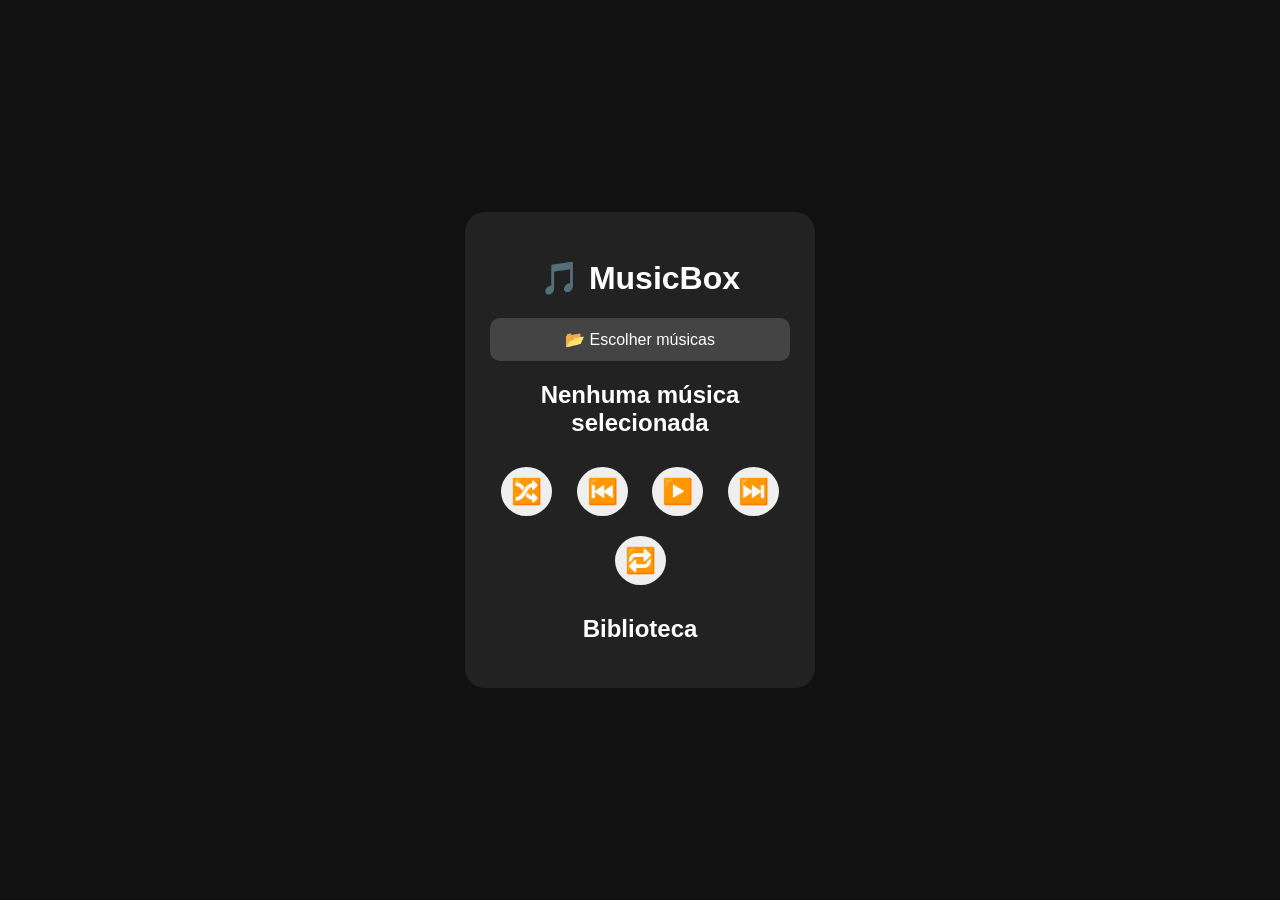
==== index.html @ 811568e2 "Add files via upload" ====
<!DOCTYPE html>
<html lang="pt-BR">

<head>
    <meta charset="UTF-8">
    <meta name="viewport" content="width=device-width, initial-scale=1.0">

    <title>MusicBox</title>
<link rel="manifest" href="manifest.json">
    <link rel="stylesheet" href="style.css">
</head>


<body>

<div class="player">

    <h1>🎵 MusicBox</h1>


    <label class="botao">

        📂 Escolher músicas

        <input 
        type="file" 
        id="seletor"
        webkitdirectory
        multiple
        accept="audio/*">

    </label>


    <h2 id="nomeMusica">
        Nenhuma música selecionada
    </h2>


    <audio id="audio"></audio>

  <div class="controles">

    <button id="aleatorio">
        🔀
    </button>

    <button id="anterior">
        ⏮️
    </button>

    <button id="play">
        ▶️
    </button>

    <button id="proxima">
        ⏭️
    </button>

    <button id="repetir">
        🔁
    </button>

</div>


    <h2>
        Biblioteca
    </h2>


    <div id="lista">

    </div>


</div>


<script src="codigo.js"></script>

</body>

</html>
---- style.css ----
*{
    box-sizing: border-box;
}


body{

    margin:0;

    height:100vh;

    display:flex;

    justify-content:center;

    align-items:center;

    background:#111;

    color:white;

    font-family:Arial;

}



.player{

    width:350px;

    background:#222;

    padding:25px;

    border-radius:20px;

    text-align:center;

}



.botao{

    display:block;

    background:#444;

    padding:12px;

    border-radius:10px;

    cursor:pointer;

}



.botao input{

    display:none;

}



button{

    font-size:25px;

    margin:10px;

    border:0;

    border-radius:50%;

    padding:10px;

    cursor:pointer;

}



#lista div{

    background:#333;

    padding:10px;

    margin:8px 0;

    border-radius:10px;

    cursor:pointer;

}



#lista div:hover{

    background:#555;

}
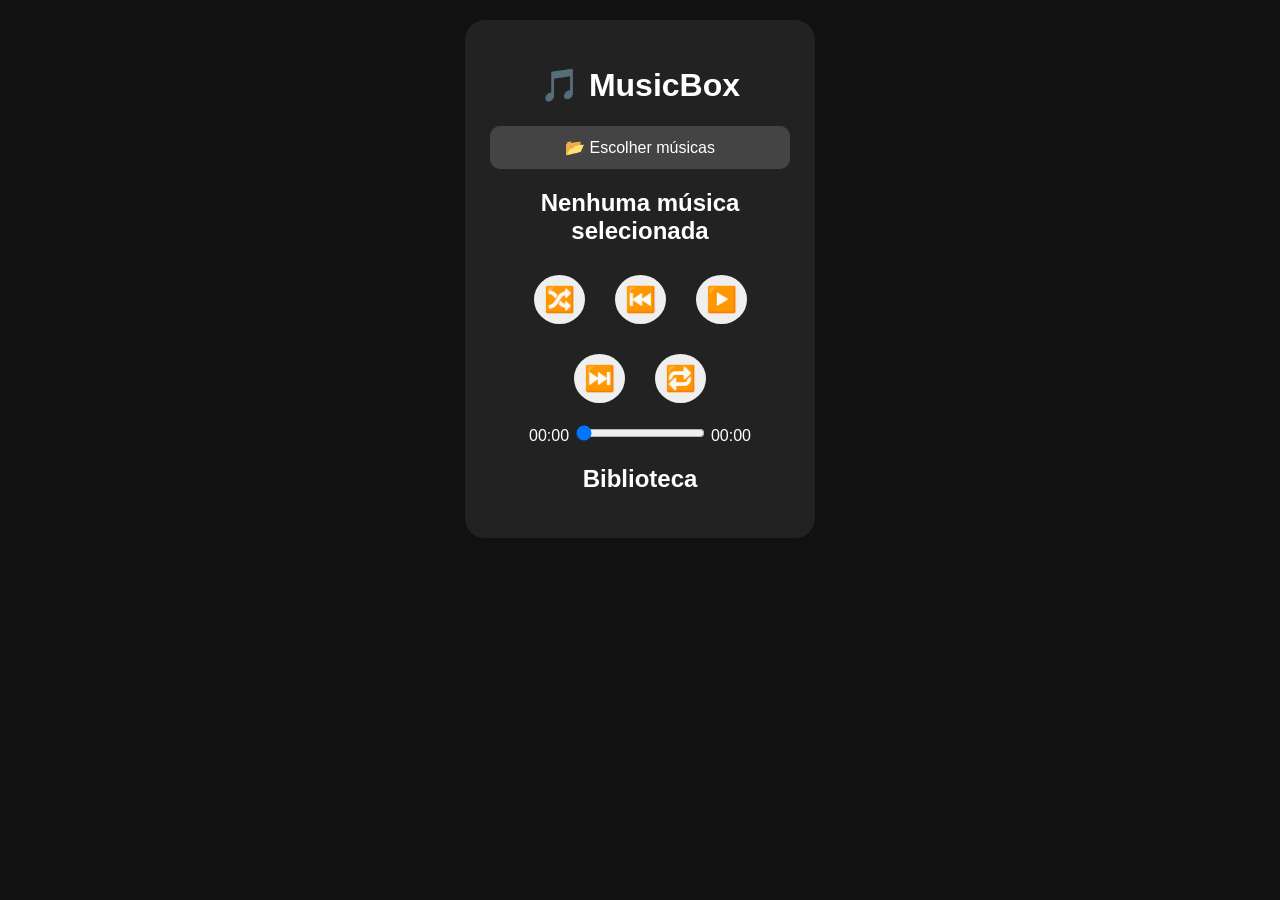
==== commit ac453fa9: "modificação de aparencias" ====
--- a/index.html
+++ b/index.html
@@ -1,84 +1,97 @@
-<!DOCTYPE html>
-<html lang="pt-BR">
-
-<head>
-    <meta charset="UTF-8">
-    <meta name="viewport" content="width=device-width, initial-scale=1.0">
-
-    <title>MusicBox</title>
-<link rel="manifest" href="manifest.json">
-    <link rel="stylesheet" href="style.css">
-</head>
-
-
-<body>
-
-<div class="player">
-
-    <h1>🎵 MusicBox</h1>
-
-
-    <label class="botao">
-
-        📂 Escolher músicas
-
-        <input 
-        type="file" 
-        id="seletor"
-        webkitdirectory
-        multiple
-        accept="audio/*">
-
-    </label>
-
-
-    <h2 id="nomeMusica">
-        Nenhuma música selecionada
-    </h2>
-
-
-    <audio id="audio"></audio>
-
-  <div class="controles">
-
-    <button id="aleatorio">
-        🔀
-    </button>
-
-    <button id="anterior">
-        ⏮️
-    </button>
-
-    <button id="play">
-        ▶️
-    </button>
-
-    <button id="proxima">
-        ⏭️
-    </button>
-
-    <button id="repetir">
-        🔁
-    </button>
-
-</div>
-
-
-    <h2>
-        Biblioteca
-    </h2>
-
-
-    <div id="lista">
-
-    </div>
-
-
-</div>
-
-
-<script src="codigo.js"></script>
-
-</body>
-
+<!DOCTYPE html>
+<html lang="pt-BR">
+
+<head>
+    <meta charset="UTF-8">
+    <meta name="viewport" content="width=device-width, initial-scale=1.0">
+
+    <title>MusicBox</title>
+<link rel="manifest" href="manifest.json">
+    <link rel="stylesheet" href="style.css">
+</head>
+
+
+<body>
+
+<div class="player">
+
+    <h1>🎵 MusicBox</h1>
+
+
+    <label class="botao">
+
+        📂 Escolher músicas
+
+        <input 
+        type="file" 
+        id="seletor"
+        webkitdirectory
+        multiple
+        accept="audio/*">
+
+    </label>
+
+
+    <h2 id="nomeMusica">
+        Nenhuma música selecionada
+    </h2>
+
+
+    <audio id="audio"></audio>
+
+  <div class="controles">
+
+    <button id="aleatorio">
+        🔀
+    </button>
+
+    <button id="anterior">
+        ⏮️
+    </button>
+
+    <button id="play">
+        ▶️
+    </button>
+
+    <button id="proxima">
+        ⏭️
+    </button>
+
+    <button id="repetir">
+        🔁
+    </button>
+<div id="progresso">
+
+    <span id="tempoAtual">00:00</span>
+
+    <input
+        type="range"
+        id="barra"
+        value="0"
+        min="0"
+        max="100">
+
+    <span id="tempoTotal">00:00</span>
+
+</div>
+</div>
+
+
+    <h2>
+        Biblioteca
+    </h2>
+
+
+    <div id="lista">
+
+    </div>
+
+
+</div>
+
+
+<script src="codigo.js"></script>
+ 
+</body>
+
 </html>
--- a/style.css
+++ b/style.css
@@ -1,106 +1,125 @@
-*{
-    box-sizing: border-box;
-}
-
-
-body{
-
-    margin:0;
-
-    height:100vh;
-
-    display:flex;
-
-    justify-content:center;
-
-    align-items:center;
-
-    background:#111;
-
-    color:white;
-
-    font-family:Arial;
-
-}
-
-
-
-.player{
-
-    width:350px;
-
-    background:#222;
-
-    padding:25px;
-
-    border-radius:20px;
-
-    text-align:center;
-
-}
-
-
-
-.botao{
-
-    display:block;
-
-    background:#444;
-
-    padding:12px;
-
-    border-radius:10px;
-
-    cursor:pointer;
-
-}
-
-
-
-.botao input{
-
-    display:none;
-
-}
-
-
-
-button{
-
-    font-size:25px;
-
-    margin:10px;
-
-    border:0;
-
-    border-radius:50%;
-
-    padding:10px;
-
-    cursor:pointer;
-
-}
-
-
-
-#lista div{
-
-    background:#333;
-
-    padding:10px;
-
-    margin:8px 0;
-
-    border-radius:10px;
-
-    cursor:pointer;
-
-}
-
-
-
-#lista div:hover{
-
-    background:#555;
-
+*{
+    box-sizing: border-box;
+}
+
+
+body{
+
+    margin:0;
+
+    min-height:100vh;
+
+    display:flex;
+
+    justify-content:center;
+
+    align-items:flex-start;
+
+    background:#111;
+
+    color:white;
+
+    font-family:Arial;
+
+    padding:20px 15px;
+
+}
+
+
+
+.player{
+
+    width:100%;
+
+    max-width:350px;
+
+    background:#222;
+
+    padding:25px;
+
+    border-radius:20px;
+
+    text-align:center;
+
+}
+.botao{
+
+    display:block;
+
+    background:#444;
+
+    padding:12px;
+
+    border-radius:10px;
+
+    cursor:pointer;
+
+}
+
+
+
+.botao input{
+
+    display:none;
+
+}
+
+
+
+button{
+
+    font-size:25px;
+
+    margin:10px;
+
+    border:0;
+
+    border-radius:50%;
+
+    padding:10px;
+
+    cursor:pointer;
+
+}
+
+
+
+#lista div{
+
+    background:#333;
+
+    padding:10px;
+
+    margin:8px 0;
+
+    border-radius:10px;
+
+    cursor:pointer;
+
+}
+
+
+
+#lista div:hover{
+
+    background:#555;
+
+}
+.controles{
+
+    display:flex;
+
+    justify-content:center;
+
+    flex-wrap:wrap;
+
+    gap:10px;
+
+}
+#lista{
+
+    max-height:300px;
+
+    overflow-y:auto;
+
 }
